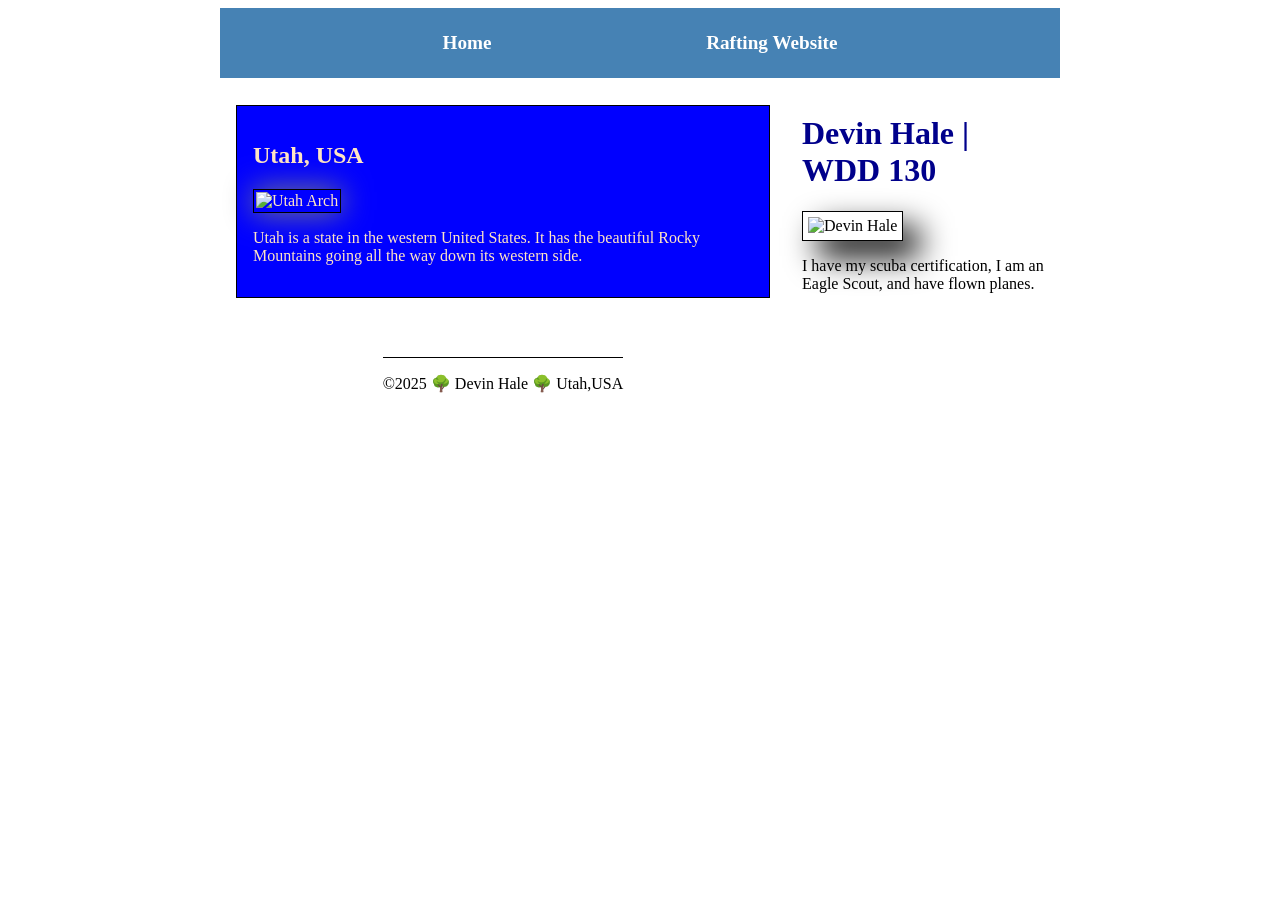
==== wwr/index.html @ 81232ec2 "W04 Project" ====
<!DOCTYPE html>
<html lang="en">
<head>
    <meta charset="UTF-8">
    <meta name="viewport" content="width=device-width, initial-scale=1.0">
    <title>Devin Hale | WDD 130</title>
    <meta name="description" content="Devin Hale's index page for WDD 130. Navigates through Devin's personal life.">
    <meta name="author" content="Devin Hale">
    <link rel="stylesheet" href="styles/styles.css">
</head>
<body>
    <header>
        <nav>
            <a href="#">Home</a>
            <a href="wwr/">Rafting Website</a>
        </nav>
    </header>
    <div class="grid">
        <main>
            <h1>Devin Hale | WDD 130</h1>
            <img src="images/profile.jpg" alt="Devin Hale" width="200">
            <p>I have my scuba certification, I am an Eagle Scout, and have flown planes.</p>
        </main>
        <aside>
            <h2>Utah, USA</h2>
            <img src="images/utah-arch.jpg" alt="Utah Arch">
            <p>Utah is a state in the western United States. It has the beautiful Rocky Mountains going all the way down its western side.</p>
        </aside>
        <footer>
            <p>&copy;2025 🌳 Devin Hale 🌳 Utah,USA  </p>
        </footer>
    </div>
</body>
</html>
---- wwr/styles/styles.css ----
nav {
    background-color: darkblue;
    padding: 10px;
}

header, .grid, footer {
    max-width: 840px;
    margin: 0 auto;
}

header {
    display: grid;
}

.grid {
  display: grid;
  align-items: center;
}
    
main {
  grid-column: 2/3;
  margin: 1rem;
}
    
aside {
  width: 20rem;
  position: relative;
  grid-column: 1/2;
  grid-row: 1/2;
}

nav {
  background-color: steelblue;
  padding: 1rem;
  display: flex;
  justify-content: space-evenly;
  align-items: center;
}

nav a {
  display: block;
  padding: 0.5rem;
  text-decoration: none;
  font-size: 1.2rem;
  font-weight: 700;
  color: #fff; /* shorthand for white */
}

h1 {
    color: darkblue;
    border-bottom: #000;
}

img {
    width: 150px;
    height: auto;
    border: 1px solid black;
    padding: 2px;
    box-shadow: 0 0 30px gray;
}
p {
    padding: 0px;
}
aside {
    position: relative;
    width: 500px;
    margin: 1em;
    border: 1px solid black;
    padding: 1em;
    background-color: blue;
    color: bisque;
}
aside img {
    width: 200px;
    height: auto;
}
footer {
    margin-top: 2em;
    border-top: 1px solid black;
    text-align: center;
}
main {
    max-width: 500px;
}
main img {
    width: 150px;
    height: auto;
    border: 1px solid black;
    padding: 5px;
    box-shadow: 1em 1em 2em #000 ;
}
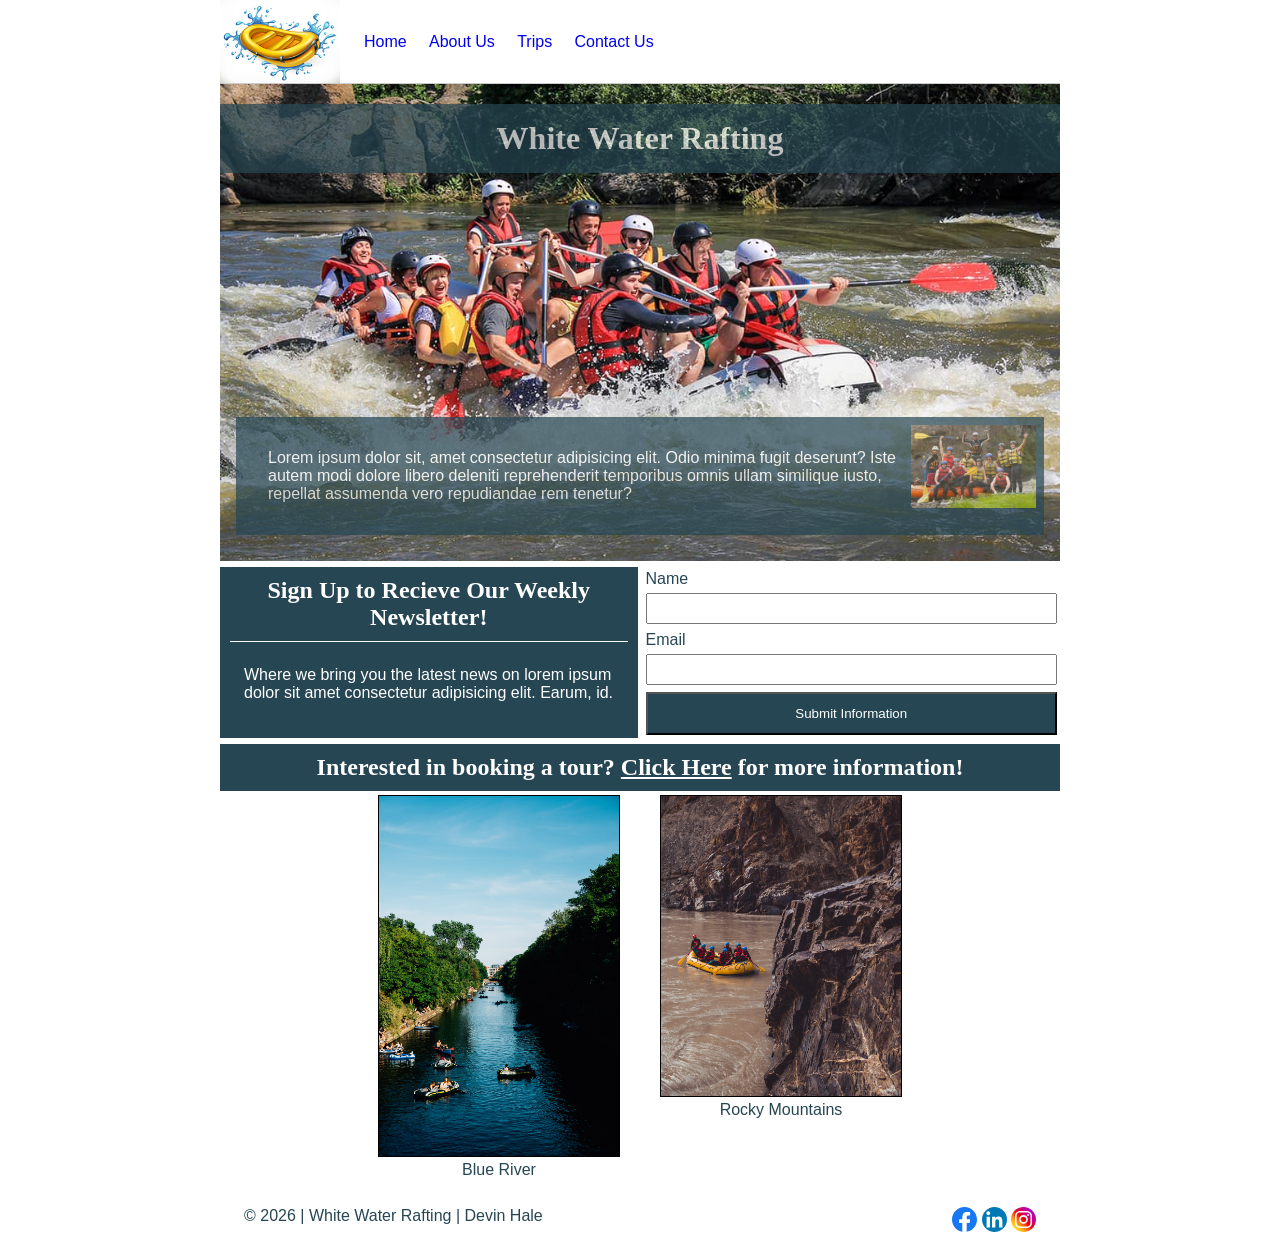
==== commit a0c73aeb: "W06 Project" ====
--- a/wwr/index.html
+++ b/wwr/index.html
@@ -3,32 +3,78 @@
 <head>
     <meta charset="UTF-8">
     <meta name="viewport" content="width=device-width, initial-scale=1.0">
-    <title>Devin Hale | WDD 130</title>
-    <meta name="description" content="Devin Hale's index page for WDD 130. Navigates through Devin's personal life.">
+    <meta name="description" content="Homepage. Navigation and information page.">
     <meta name="author" content="Devin Hale">
-    <link rel="stylesheet" href="styles/styles.css">
+    <link rel="stylesheet" href="styles/rafting.css">
+    <title>Home | WWR</title>
 </head>
 <body>
     <header>
+        <img src="images/z-boat-splash.png" alt="white water raft logo">
         <nav>
-            <a href="#">Home</a>
-            <a href="wwr/">Rafting Website</a>
+            <ul class="navigation">
+                <li><a href="index.html">Home</a></li>
+                <li><a href="about.html">About Us</a></li>
+                <li><a href="trips.html">Trips</a></li>
+                <li><a href="contact.html">Contact Us</a></li>
+            </ul>
         </nav>
     </header>
-    <div class="grid">
-        <main>
-            <h1>Devin Hale | WDD 130</h1>
-            <img src="images/profile.jpg" alt="Devin Hale" width="200">
-            <p>I have my scuba certification, I am an Eagle Scout, and have flown planes.</p>
-        </main>
-        <aside>
-            <h2>Utah, USA</h2>
-            <img src="images/utah-arch.jpg" alt="Utah Arch">
-            <p>Utah is a state in the western United States. It has the beautiful Rocky Mountains going all the way down its western side.</p>
-        </aside>
-        <footer>
-            <p>&copy;2025 🌳 Devin Hale 🌳 Utah,USA  </p>
-        </footer>
-    </div>
+    <main>
+        <div class="hero">
+            <img src="images/rafting10_1024.jpg" alt="">
+            <h1>White Water Rafting</h1>
+            <article>
+                <img src="images/happy-rafters.jpg" alt="Successful rafting group">
+                <p>Lorem ipsum dolor sit, amet consectetur adipisicing elit. Odio minima 
+                    fugit deserunt? Iste autem modi dolore libero deleniti reprehenderit 
+                    temporibus omnis ullam similique iusto, repellat assumenda vero 
+                    repudiandae rem tenetur?</p>
+            </article>
+        </div>
+        <div class="row2">
+            <div id="news-ad">
+                <h2>Sign Up to Recieve Our Weekly Newsletter!</h2>
+                <p>Where we bring you the latest news on lorem ipsum dolor sit amet 
+                    consectetur adipisicing elit. Earum, id.</p>
+            </div>
+            <form>
+                <fieldset>
+                    <div class="form-group">
+                        <label for="name">Name</label>
+                        <input type="text" name="name" id="name">
+                    </div>
+
+                    <div class="form-group">
+                        <label for="email">Email</label>
+                        <input type="email" name="email" id="email">
+                    </div>
+
+                    <button type="submit">Submit Information</button>
+                </fieldset>
+            </form>
+        </div>
+        <div class="trip">
+            <h2>Interested in booking a tour? <a href="trips.html">Click Here</a> for more information!</h2>
+        </div>
+        <div class="figure-gallery">
+            <figure><img src="images/blue-river-with-boaters-in-the-water.jpg" alt="groups rafting down Blue River"><figcaption>Blue River</figcaption></figure>
+            <figure><img src="images/rafting-the-river.jpg" alt="rafting close to Rocky Mountain Range"><figcaption>Rocky Mountains</figcaption></figure>
+        </div>
+    </main>
+    <footer>
+        <p>&copy; 2026 | White Water Rafting | Devin Hale</p>
+        <nav class="socialmedia">
+            <a href="https://facebook.com">
+                <img src="images/facebook.svg" alt="Facebook Icon">
+            </a>
+            <a href="https://linkedin.com">
+                <img src="images/linkedin.svg" alt="LinkedIn Icon">
+            </a>
+            <a href="https://instagram.com">
+                <img src="images/instagram.svg" alt="Instagram Icon">
+            </a>
+        </nav>
+    </footer>
 </body>
 </html>
--- a/wwr/styles/rafting.css
+++ b/wwr/styles/rafting.css
@@ -0,0 +1,337 @@
+:root {
+    --primary-color: #fff;
+    --accent1-color: #264653;
+    --heading-font: "Times New Roman", "Georgia", serif;
+    --body-font: Arial, Helvetica, sans-serif
+}
+
+* {
+    margin: 0;
+    padding: 0;
+    box-sizing: border-box;
+}
+
+header {
+    margin: 1rem auto;
+    display: grid;
+    grid-template-columns: 120px 1fr 1fr;
+    align-items: center;
+    border-bottom: 1px solid #ccc;
+    max-width: 1000px;
+}
+
+header img {
+    width: 120px;
+    height: auto;
+}
+
+.navigation {
+    display: flex;
+    list-style: none;
+}
+
+.navigation li {
+    flex: 1 1 auto;
+}
+
+body {
+    font-family: var(--body-font);
+    color: var(--accent1-color);
+}
+
+header, main, footer {
+    width: 840px;
+    margin: 0 auto;
+}
+
+h1, h2 {
+    font-family: var(--heading-font);
+    color: var(--primary-color);
+}
+
+.contact-info h1 {
+    all: revert;
+}
+
+.contact-info ul {
+    list-style-type: none;
+}
+
+.contact-info {
+    text-align: center;
+}
+
+nav, p, section, article {
+    margin: 16px;
+    padding: 8px;
+}
+
+.hero {
+    position: relative;
+}
+
+.hero img {
+    display: block;
+    width: 100%;
+    height: auto;
+}
+
+h1 {
+    position: absolute;
+    top: 20px;
+    width: 100%;
+    padding: 16px;
+    text-align: center;
+    opacity: 0.7;
+    background-color: var(--accent1-color);
+    color: #fff;
+}
+
+.hero article {
+    position: absolute;
+    bottom: 10px;
+    background-color: var(--accent1-color);
+    color: var(--primary-color);
+    opacity: 0.7;
+}
+
+.hero article img {
+    float: right;
+    width: 125px;
+}
+
+.mid {
+    display: grid;
+    grid-template-columns: 1fr 1fr;
+    gap: 2rem;
+    align-items: start;
+    margin-top: 2rem;
+}
+
+iframe {
+    width: 100%;
+    height: 100%;
+}
+
+.mid form {
+    display: grid;
+    grid-template-columns: 100px 1fr;
+    gap: 10px;
+    align-items: center;
+}
+
+form label {
+    text-align: left;
+}
+
+.radio-group {
+    margin: 1rem 0;
+    display: flex;
+    flex-direction: column;
+    gap: 0.5rem;
+}
+
+.radio-group label {
+    display: block;
+    margin-bottom: .5rem;
+}
+
+.message label {
+    display: block;
+    margin-bottom: 4px;
+}
+
+form input[type="text"],
+form input[type="email"],
+textarea {
+    width: 100%;
+    padding: 6px;
+}
+
+.row2 {
+    display: grid;
+    padding: 6px 0px;
+    grid-template-columns: 1fr 1fr;
+    gap: 5px;
+    align-items: stretch;
+}
+
+.trip a,
+.contact-invitation a {
+    color: var(--primary-color);
+}
+
+.trip a:hover
+.contact-invitation a:hover {
+    color: blue;
+}
+
+.figure-gallery {
+    display: flex;
+    justify-content: center;
+    gap: 2rem;
+}
+
+#news-ad,
+.row2 form,
+.row2 fieldset {
+    height: 100%;
+}
+
+.row2 fieldset {
+    display: flex;
+    flex-direction: column;
+    gap: 7px;
+    padding: 3px;
+    border: none;
+}
+
+.form-group {
+    display: flex;
+    flex-direction: column;
+    gap: 5px;
+}
+
+#news-ad {
+    background-color: var(--accent1-color);
+    color: var(--primary-color);
+}
+
+#news-ad h2{
+    border-bottom: 1px solid var(--primary-color);
+    margin: 0px 10px;
+}
+
+textarea {
+    resize: none;
+}
+
+.newsletter {
+    grid-column: 1 / 3;
+}
+
+.employees h2 {
+    all: revert;
+    text-align: center;
+    width: 100%;
+}
+
+button {
+    grid-column: 1 / 3;
+    padding: .75rem;
+    cursor: pointer;
+    background-color: var(--accent1-color);
+    color: var(--primary-color);
+}
+
+button:hover {
+    background-color: #162a31;
+}
+
+.employees {
+    display: flex;
+    flex-wrap: wrap;
+    justify-content: center;
+    gap: 2rem;
+    background: #eee;
+    padding: 1rem;
+}
+
+.adventure {
+    display: flex;
+    flex-wrap: wrap;
+    justify-content: center;
+    gap: 20px;
+}
+
+figure {
+    text-align: center;
+    padding: .25em;
+    width: 250px;
+    height: auto;
+}
+
+figure img {
+    height: auto;
+    width: 100%;
+    border: 1px solid black;
+}
+
+header a {
+    text-decoration: none;
+}
+
+h2 {
+    background-color: var(--accent1-color);
+    text-align: center;
+    color: var(--primary-color);
+    padding: 10px;
+}
+
+footer {
+    display: flex;
+}
+
+.socialmedia {
+    display: block;
+    margin-left: auto;
+}
+
+.socialmedia a{
+    text-decoration: none;
+}
+
+.socialmedia img {
+    width: 25px;
+    height: auto;
+    justify-content: flex-end;
+}
+
+.picture {
+    display: flex;
+    align-items: flex-start;
+    gap: 1rem;
+    margin: 2rem 0;
+}
+
+.picture.reverse {
+    flex-direction: row-reverse;
+}
+
+.picture img {
+    width: 350px;
+    height: auto;
+    border-radius: 5px;
+}
+
+.text {
+    flex: 1;
+}
+
+#tour-table table {
+    border-collapse: collapse;
+    width: 100%;
+}
+
+.header {
+    font-weight: bold;
+    border-bottom: 4px double black;
+}
+
+#tour-table #row {
+    border: 1px solid black;
+}
+
+#tour-table tr:nth-child(even) {
+    background-color: #cecbcb;
+}
+
+#tour-table th,
+#tour-table td {
+    border: 1px solid black;
+    text-align: center;
+}
+
+.contact-invitation {
+    padding-top: 5px;
+}
